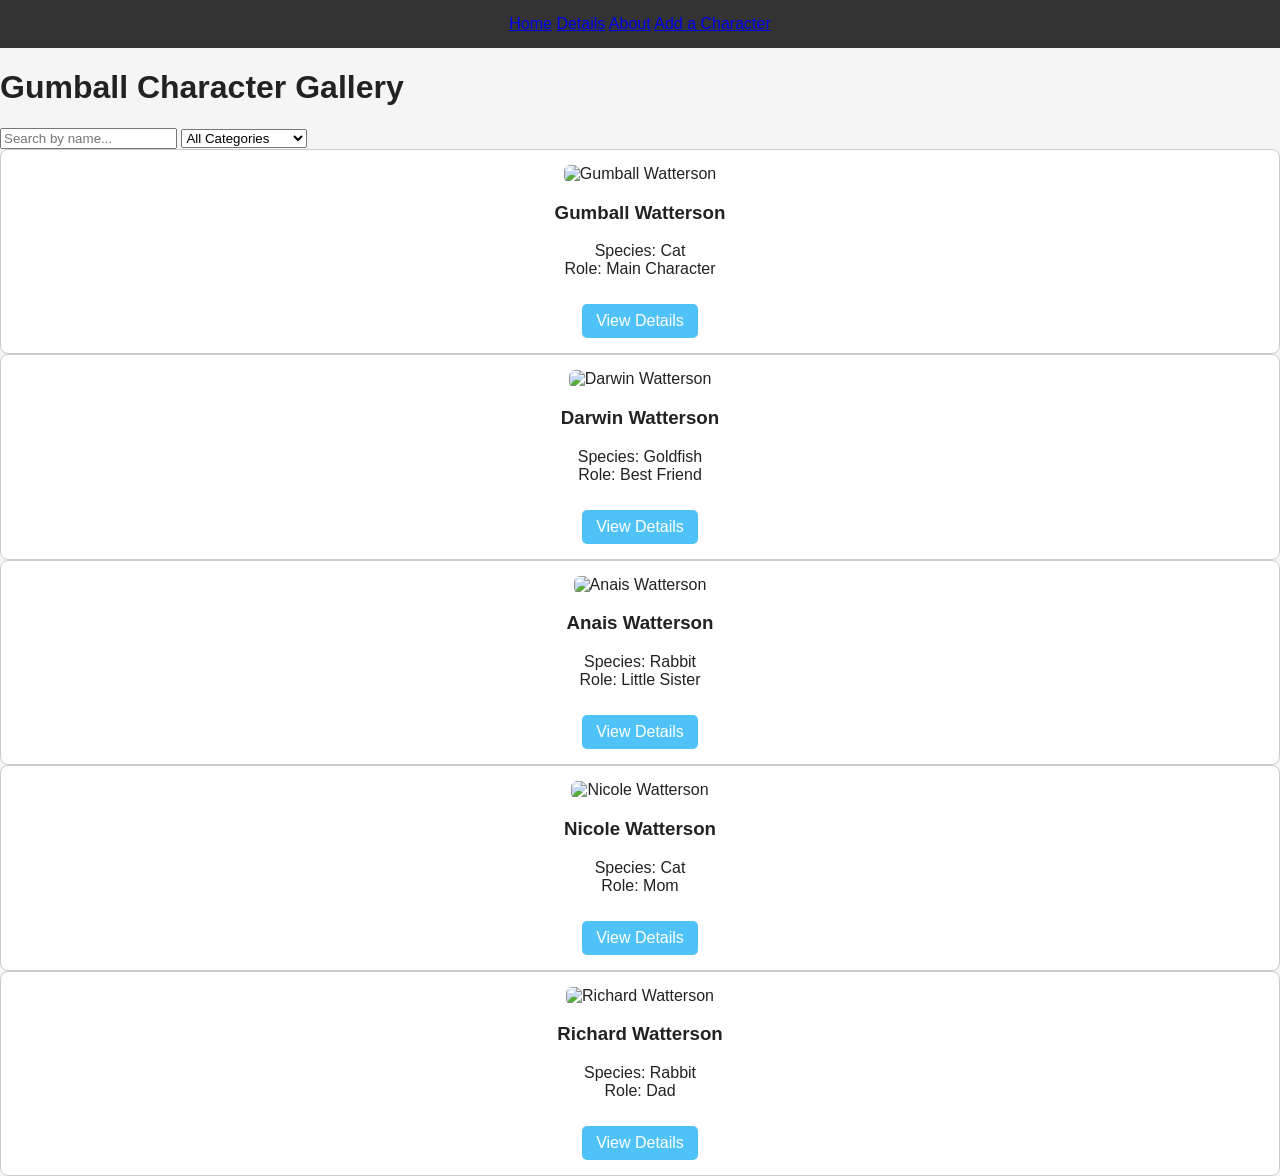
==== index.html @ 25752fda "Add home page with character gallery and search bar" ====
<!DOCTYPE html>
<html lang="en">
<head>
<meta charset="UTF-8">
<title>Character Gallery</title>
<link rel="stylesheet" href="style.css">
</head>
<body>

<nav>
  <a href="index.html">Home</a>
  <a href="details.html">Details</a>
  <a href="about.html">About</a>
  <a href="new-character-form.html">Add a Character</a>
</nav>

<main>
  <h1>Gumball Character Gallery</h1>

  <div class="search-bar">
    <input type="text" placeholder="Search by name...">
    <select>
      <option>All Categories</option>
      <option>Watterson Family</option>
      <option>Classmates</option>
    </select>
  </div>

  <div class="character-grid">

    <div class="character-card">
      <img src="https://static.wikia.nocookie.net/cartoons/images/e/eb/Gumball.jpg/revision/latest?cb=20250205193614" alt="Gumball Watterson">
      <h3>Gumball Watterson</h3>
      <p>Species: Cat<br>Role: Main Character</p>
      <a href="details.html">View Details</a>
    </div>

    <div class="character-card">
      <img src="https://static.wikia.nocookie.net/heroes-and-villain/images/a/ae/Darwin_Watterson.jpg/revision/latest?cb=20241021044846" alt="Darwin Watterson">
      <h3>Darwin Watterson</h3>
      <p>Species: Goldfish<br>Role: Best Friend</p>
      <a href="details.html">View Details</a>
    </div>

    <div class="character-card">
      <img src="https://i.pinimg.com/736x/b8/91/84/b89184de94b5a7792ed0da559f8c2254.jpg" alt="Anais Watterson">
      <h3>Anais Watterson</h3>
      <p>Species: Rabbit<br>Role: Little Sister</p>
      <a href="details.html">View Details</a>
    </div>

    <div class="character-card">
      <img src="https://static.wikia.nocookie.net/recast-and-roleswap/images/d/d0/Profile_-_Nicole_Watterson_%28The_Amazing_World_of_Gumball%29.png/revision/latest?cb=20221108210941" alt="Nicole Watterson">
      <h3>Nicole Watterson</h3>
      <p>Species: Cat<br>Role: Mom</p>
      <a href="details.html">View Details</a>
    </div>

    <div class="character-card">
      <img src="https://i.pinimg.com/736x/a3/81/73/a38173162ad827caaf3fab24e6180cdc.jpg" alt="Richard Watterson">
      <h3>Richard Watterson</h3>
      <p>Species: Rabbit<br>Role: Dad</p>
      <a href="details.html">View Details</a>
    </div>

  </div>
</main>

</body>
</html>
---- style.css ----
body {
    font-family: Arial, sans-serif;
    margin: 0;
    background-color: #f5f5f5;
    color: #222;
}

/* Navigation */
nav {
    background-color: #333;
    padding: 15px;
    text-align: center;
}

/* Character grid */
.character-grid {

    nav a {
        color: white;
        text-decoration: none;
        margin: 0 15px;
        font-weight: bold;
    }

    nav a:hover {
        text-decoration: underline;
    }

    /* Page content */
    main {
        max-width: 1000px;
        margin: 0 auto;
        padding: 20px;
    }

    h1 {
        text-align: center;
    }

    /* Search bar */
    .search-bar {
        text-align: center;
        margin-bottom: 25px;
    }

    .search-bar input {
        padding: 8px;
        width: 250px;
        font-size: 16px;
    }

    .search-bar select {
        padding: 8px;
        font-size: 16px;
    }

    /* Character grid */
    .character-grid {
        display: grid;
        grid-template-columns: repeat(auto-fit, minmax(220px, 1fr));
        gap: 20px;
    }

    .character-card {
        background-color: white;
        border: 1px solid #ccc;
        border-radius: 8px;
        padding: 15px;
        text-align: center;
    }

    .character-card img {
        width: 100%;
        border-radius: 6px;
    }

    .character-card a {
        display: inline-block;
        margin-top: 10px;
        background-color: #4fc3f7;
        color: white;
        padding: 8px 14px;
        text-decoration: none;
        border-radius: 5px;
    }

    /* Details page */
    .details-container {
        display: flex;
        gap: 30px;
        flex-wrap: wrap;
    }

    .details-container img {
        width: 300px;
        border-radius: 8px;
    }

    /* About page */
    .about-container img {
        width: 300px;
        border-radius: 8px;
        float: left;
        margin-right: 20px;
    }

    /* Form page */
    form {
        background-color: white;
        padding: 20px;
        border-radius: 8px;
        max-width: 500px;
        margin: 0 auto;
    }

    form label {
        display: block;
        margin-top: 15px;
        font-weight: bold;
    }

    form input,
    form textarea {
        width: 100%;
        padding: 8px;
        margin-top: 5px;
        box-sizing: border-box;
    }

    form button {
        margin-top: 20px;
        padding: 10px 20px;
        background-color: #4fc3f7;
        color: white;
        border: none;
        border-radius: 5px;
        cursor: pointer;
    }
}
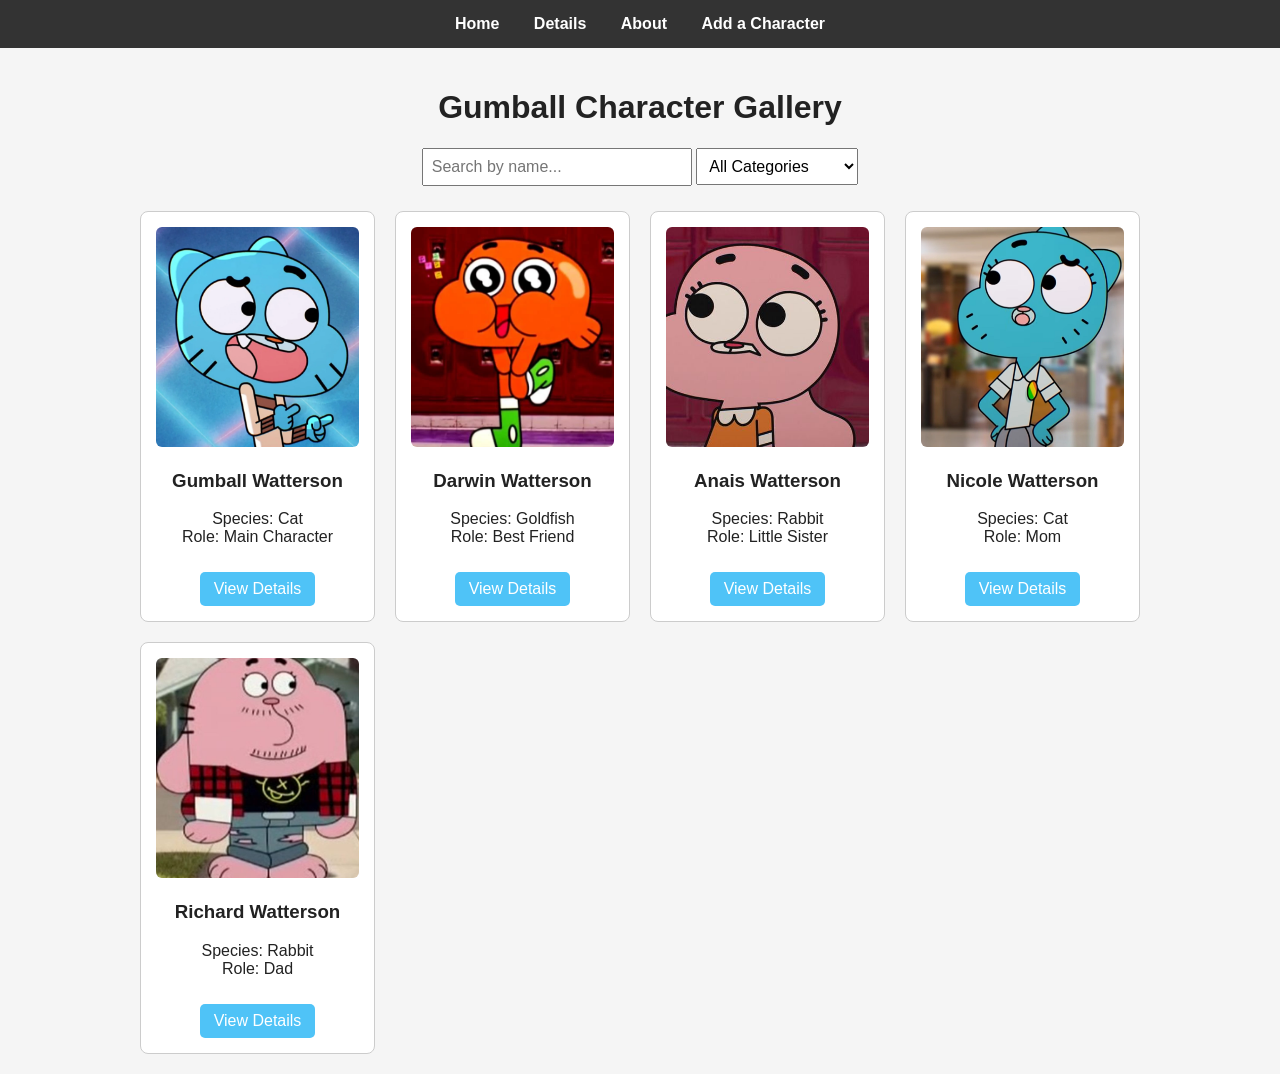
==== commit e7595e2e: "Change source for the images in the code" ====
--- a/index.html
+++ b/index.html
@@ -29,35 +29,35 @@
   <div class="character-grid">
 
     <div class="character-card">
-      <img src="https://static.wikia.nocookie.net/cartoons/images/e/eb/Gumball.jpg/revision/latest?cb=20250205193614" alt="Gumball Watterson">
+      <img src="images/gumball.jpg" alt="Gumball Watterson">
       <h3>Gumball Watterson</h3>
       <p>Species: Cat<br>Role: Main Character</p>
       <a href="details.html">View Details</a>
     </div>
 
     <div class="character-card">
-      <img src="https://static.wikia.nocookie.net/heroes-and-villain/images/a/ae/Darwin_Watterson.jpg/revision/latest?cb=20241021044846" alt="Darwin Watterson">
+      <img src="images/darwin.jpg" alt="Darwin Watterson">
       <h3>Darwin Watterson</h3>
       <p>Species: Goldfish<br>Role: Best Friend</p>
       <a href="details.html">View Details</a>
     </div>
 
     <div class="character-card">
-      <img src="https://i.pinimg.com/736x/b8/91/84/b89184de94b5a7792ed0da559f8c2254.jpg" alt="Anais Watterson">
+      <img src="images/anais.jpg" alt="Anais Watterson">
       <h3>Anais Watterson</h3>
       <p>Species: Rabbit<br>Role: Little Sister</p>
       <a href="details.html">View Details</a>
     </div>
 
     <div class="character-card">
-      <img src="https://static.wikia.nocookie.net/recast-and-roleswap/images/d/d0/Profile_-_Nicole_Watterson_%28The_Amazing_World_of_Gumball%29.png/revision/latest?cb=20221108210941" alt="Nicole Watterson">
+      <img src="images/nicole.jpg" alt="Nicole Watterson">
       <h3>Nicole Watterson</h3>
       <p>Species: Cat<br>Role: Mom</p>
       <a href="details.html">View Details</a>
     </div>
 
     <div class="character-card">
-      <img src="https://i.pinimg.com/736x/a3/81/73/a38173162ad827caaf3fab24e6180cdc.jpg" alt="Richard Watterson">
+      <img src="images/richard.jpg" alt="Richard Watterson">
       <h3>Richard Watterson</h3>
       <p>Species: Rabbit<br>Role: Dad</p>
       <a href="details.html">View Details</a>
--- a/style.css
+++ b/style.css
@@ -1,139 +1,141 @@
 body {
-    font-family: Arial, sans-serif;
-    margin: 0;
-    background-color: #f5f5f5;
-    color: #222;
+  font-family: Arial, sans-serif;
+  margin: 0;
+  background-color: #f5f5f5;
+  color: #222;
 }
 
 /* Navigation */
 nav {
-    background-color: #333;
-    padding: 15px;
-    text-align: center;
+  background-color: #333;
+  padding: 15px;
+  text-align: center;
+}
+
+nav a {
+  color: white;
+  text-decoration: none;
+  margin: 0 15px;
+  font-weight: bold;
+}
+
+nav a:hover {
+  text-decoration: underline;
+}
+
+/* Page content */
+main {
+  max-width: 1000px;
+  margin: 0 auto;
+  padding: 20px;
+}
+
+h1 {
+  text-align: center;
+}
+
+/* Search bar */
+.search-bar {
+  text-align: center;
+  margin-bottom: 25px;
+}
+
+.search-bar input {
+  padding: 8px;
+  width: 250px;
+  font-size: 16px;
+}
+
+.search-bar select {
+  padding: 8px;
+  font-size: 16px;
 }
 
 /* Character grid */
 .character-grid {
+  display: grid;
+  grid-template-columns: repeat(auto-fit, minmax(220px, 1fr));
+  gap: 20px;
+}
 
-    nav a {
-        color: white;
-        text-decoration: none;
-        margin: 0 15px;
-        font-weight: bold;
-    }
+.character-card {
+  background-color: white;
+  border: 1px solid #ccc;
+  border-radius: 8px;
+  padding: 15px;
+  text-align: center;
+}
 
-    nav a:hover {
-        text-decoration: underline;
-    }
+.character-card img {
+  width: 100%;
+  height: 220px;
+  object-fit: cover;
+  border-radius: 6px;
+}
 
-    /* Page content */
-    main {
-        max-width: 1000px;
-        margin: 0 auto;
-        padding: 20px;
-    }
+.character-card a {
+  display: inline-block;
+  margin-top: 10px;
+  background-color: #4fc3f7;
+  color: white;
+  padding: 8px 14px;
+  text-decoration: none;
+  border-radius: 5px;
+}
 
-    h1 {
-        text-align: center;
-    }
+/* Details page */
+.details-container {
+  display: flex;
+  gap: 30px;
+  flex-wrap: wrap;
+}
 
-    /* Search bar */
-    .search-bar {
-        text-align: center;
-        margin-bottom: 25px;
-    }
+.details-container img {
+  width: 300px;
+  height: 300px;
+  object-fit: cover;
+  border-radius: 8px;
+}
 
-    .search-bar input {
-        padding: 8px;
-        width: 250px;
-        font-size: 16px;
-    }
+/* About page */
+.about-container img {
+  width: 300px;
+  height: 300px;
+  object-fit: cover;
+  border-radius: 8px;
+  float: left;
+  margin-right: 20px;
+}
 
-    .search-bar select {
-        padding: 8px;
-        font-size: 16px;
-    }
+/* Form page */
+form {
+  background-color: white;
+  padding: 20px;
+  border-radius: 8px;
+  max-width: 500px;
+  margin: 0 auto;
+}
 
-    /* Character grid */
-    .character-grid {
-        display: grid;
-        grid-template-columns: repeat(auto-fit, minmax(220px, 1fr));
-        gap: 20px;
-    }
+form label {
+  display: block;
+  margin-top: 15px;
+  font-weight: bold;
+}
 
-    .character-card {
-        background-color: white;
-        border: 1px solid #ccc;
-        border-radius: 8px;
-        padding: 15px;
-        text-align: center;
-    }
+form input,
+form textarea {
+  width: 100%;
+  padding: 8px;
+  margin-top: 5px;
+  box-sizing: border-box;
+}
 
-    .character-card img {
-        width: 100%;
-        border-radius: 6px;
-    }
-
-    .character-card a {
-        display: inline-block;
-        margin-top: 10px;
-        background-color: #4fc3f7;
-        color: white;
-        padding: 8px 14px;
-        text-decoration: none;
-        border-radius: 5px;
-    }
-
-    /* Details page */
-    .details-container {
-        display: flex;
-        gap: 30px;
-        flex-wrap: wrap;
-    }
-
-    .details-container img {
-        width: 300px;
-        border-radius: 8px;
-    }
-
-    /* About page */
-    .about-container img {
-        width: 300px;
-        border-radius: 8px;
-        float: left;
-        margin-right: 20px;
-    }
-
-    /* Form page */
-    form {
-        background-color: white;
-        padding: 20px;
-        border-radius: 8px;
-        max-width: 500px;
-        margin: 0 auto;
-    }
-
-    form label {
-        display: block;
-        margin-top: 15px;
-        font-weight: bold;
-    }
-
-    form input,
-    form textarea {
-        width: 100%;
-        padding: 8px;
-        margin-top: 5px;
-        box-sizing: border-box;
-    }
-
-    form button {
-        margin-top: 20px;
-        padding: 10px 20px;
-        background-color: #4fc3f7;
-        color: white;
-        border: none;
-        border-radius: 5px;
-        cursor: pointer;
-    }
+form button {
+  margin-top: 20px;
+  padding: 10px 20px;
+  background-color: #4fc3f7;
+  color: white;
+  border: none;
+  border-radius: 5px;
+  cursor: pointer;
 }
